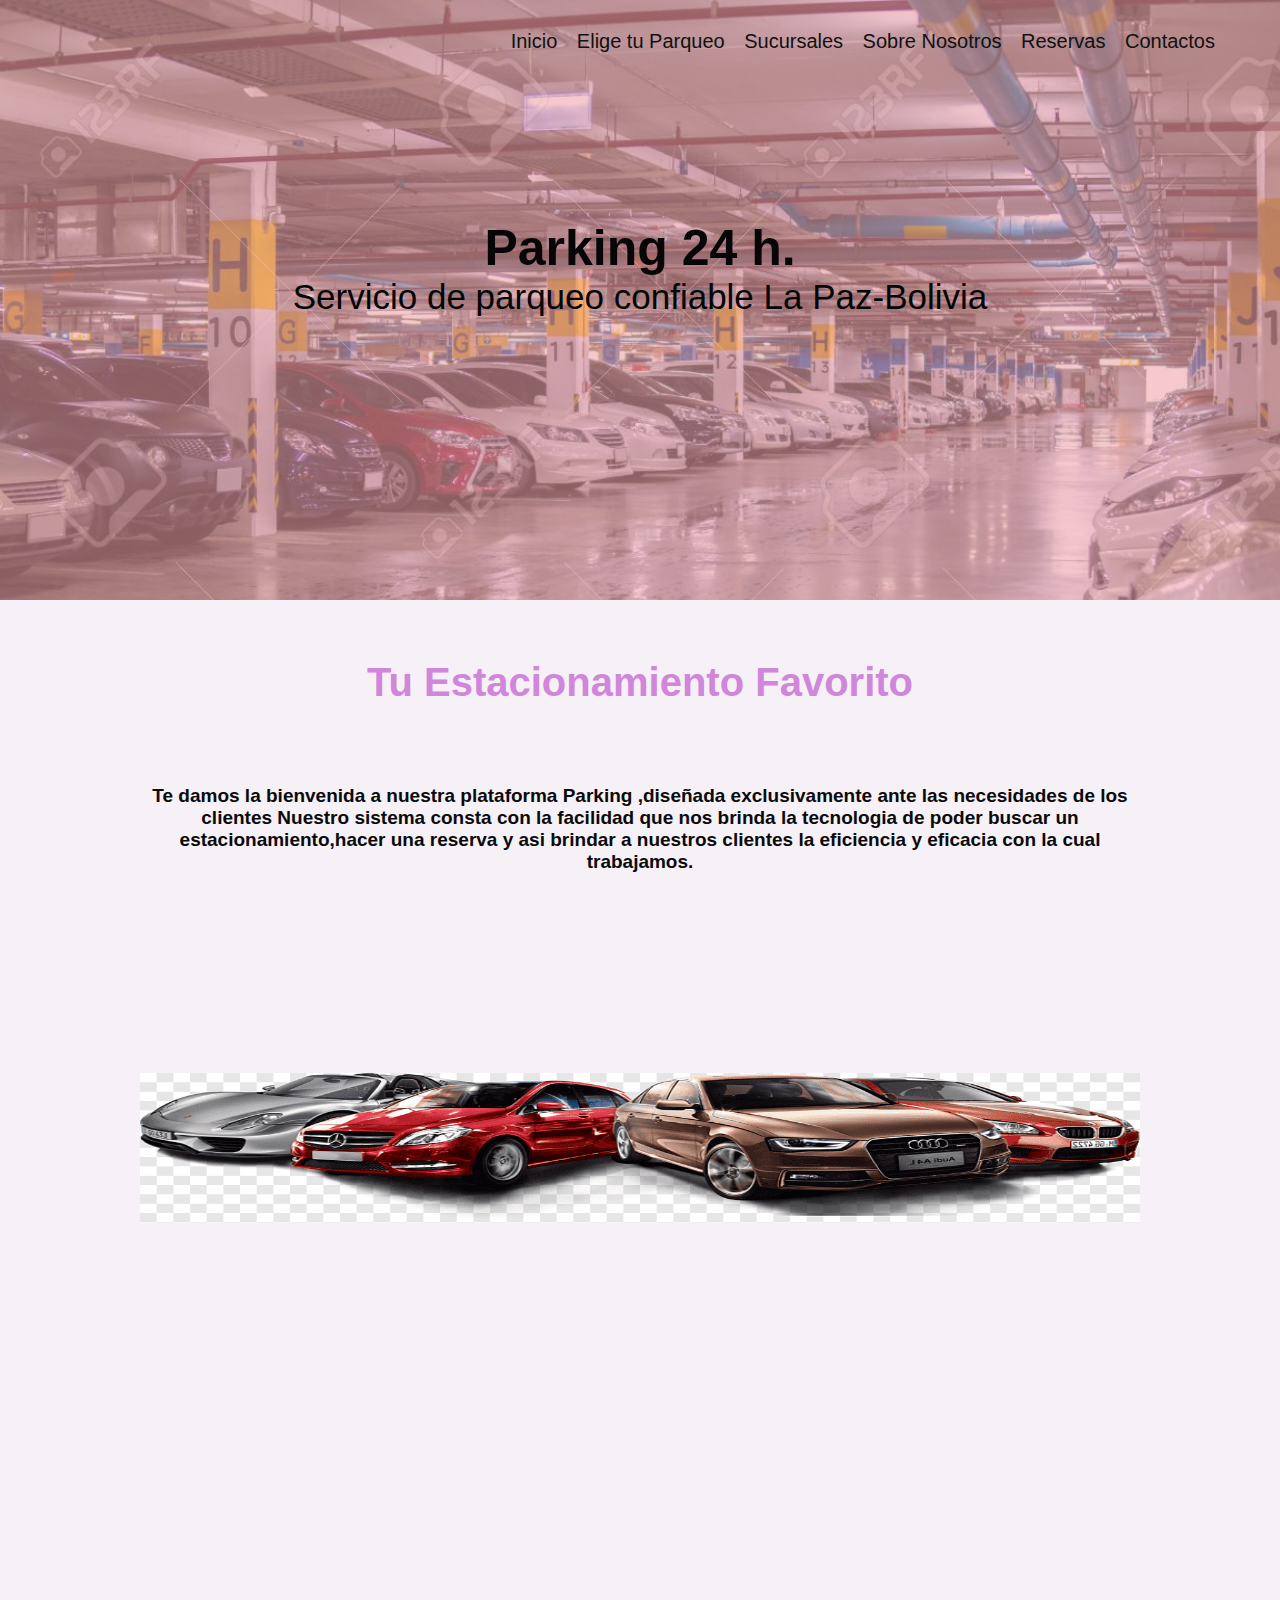
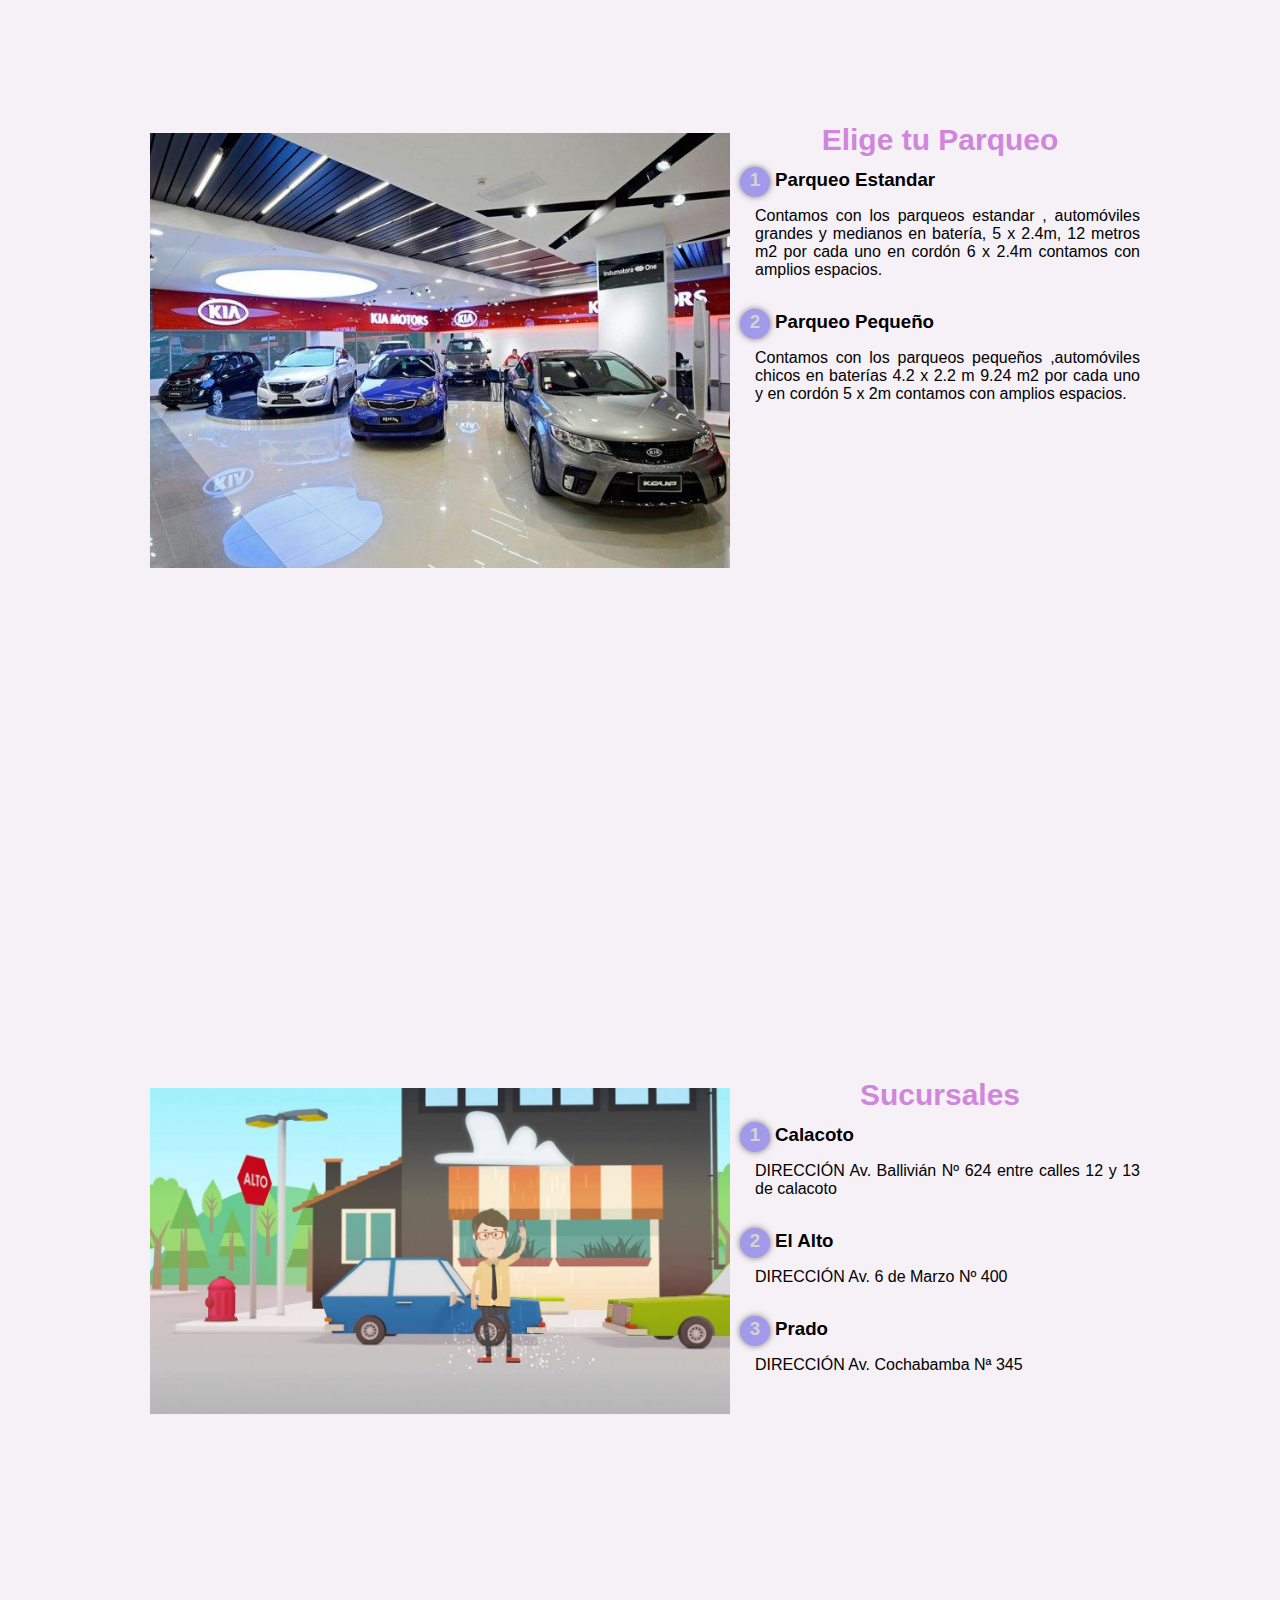
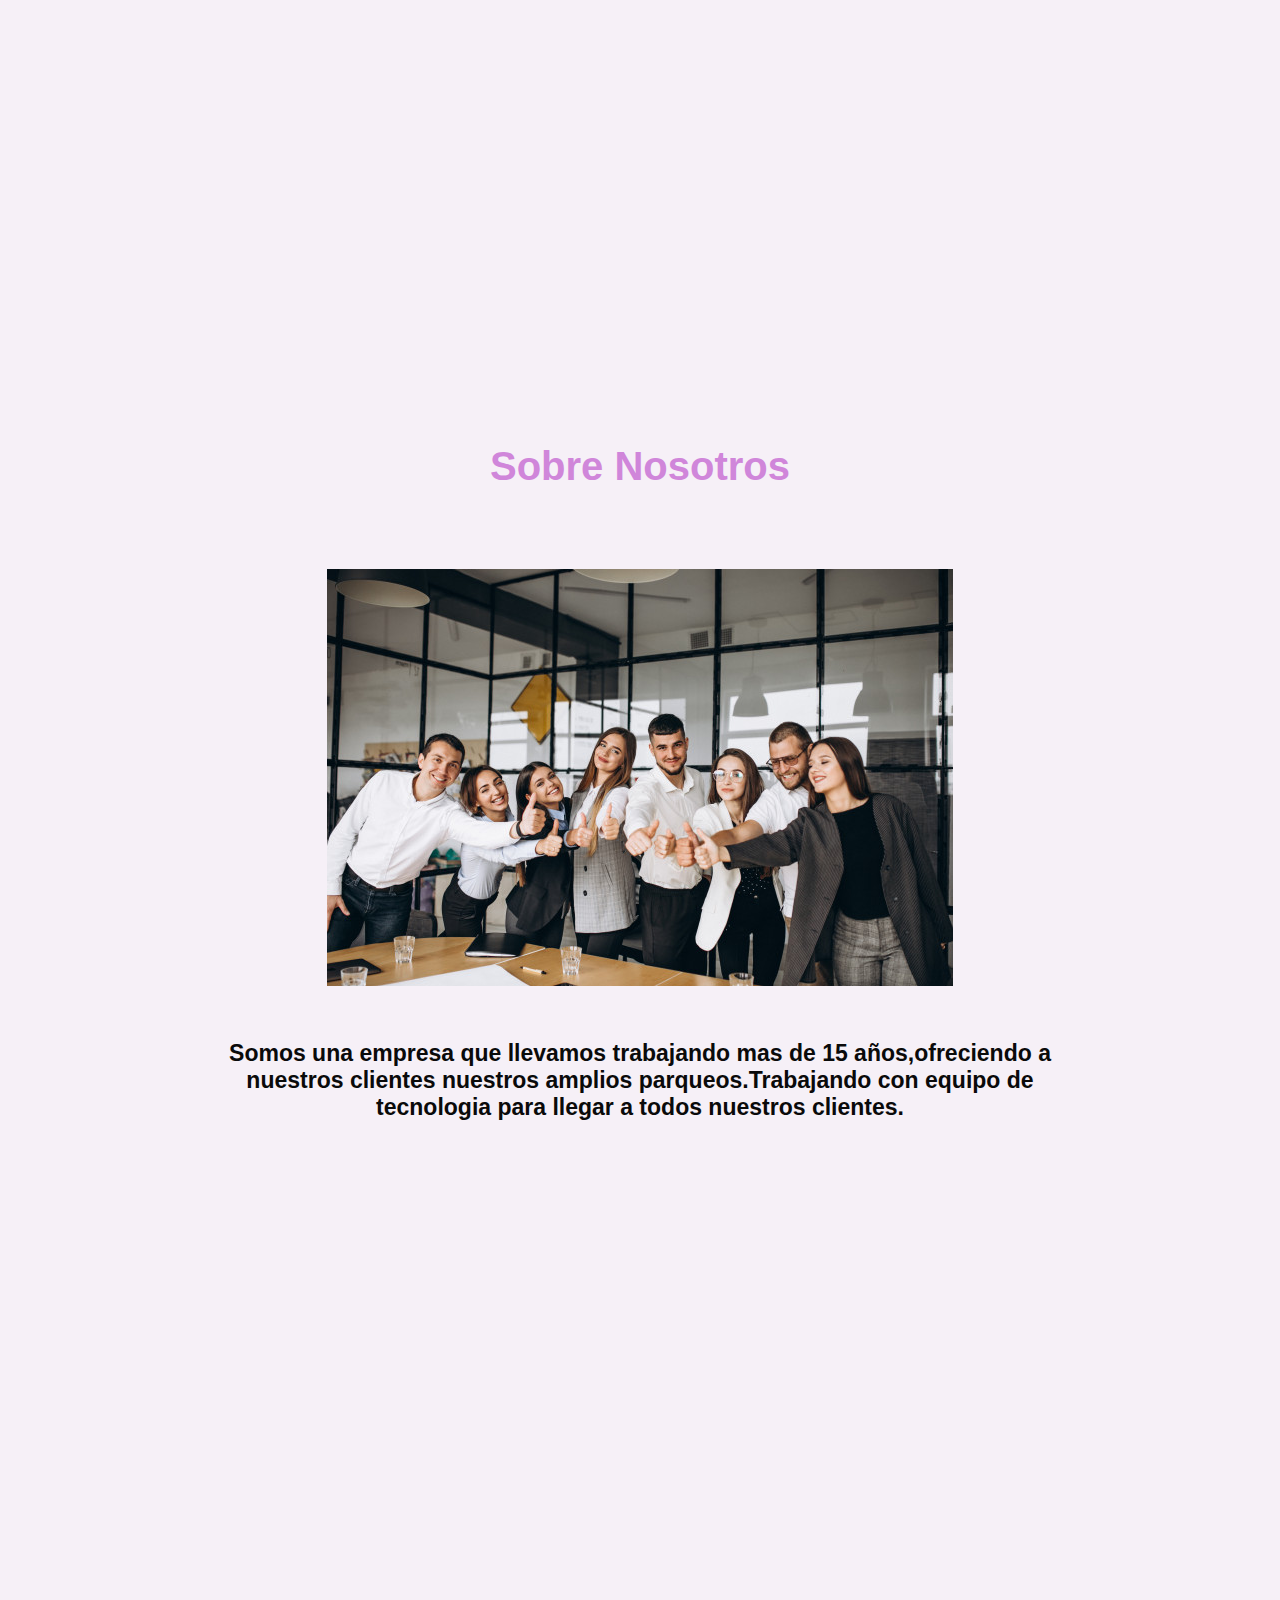
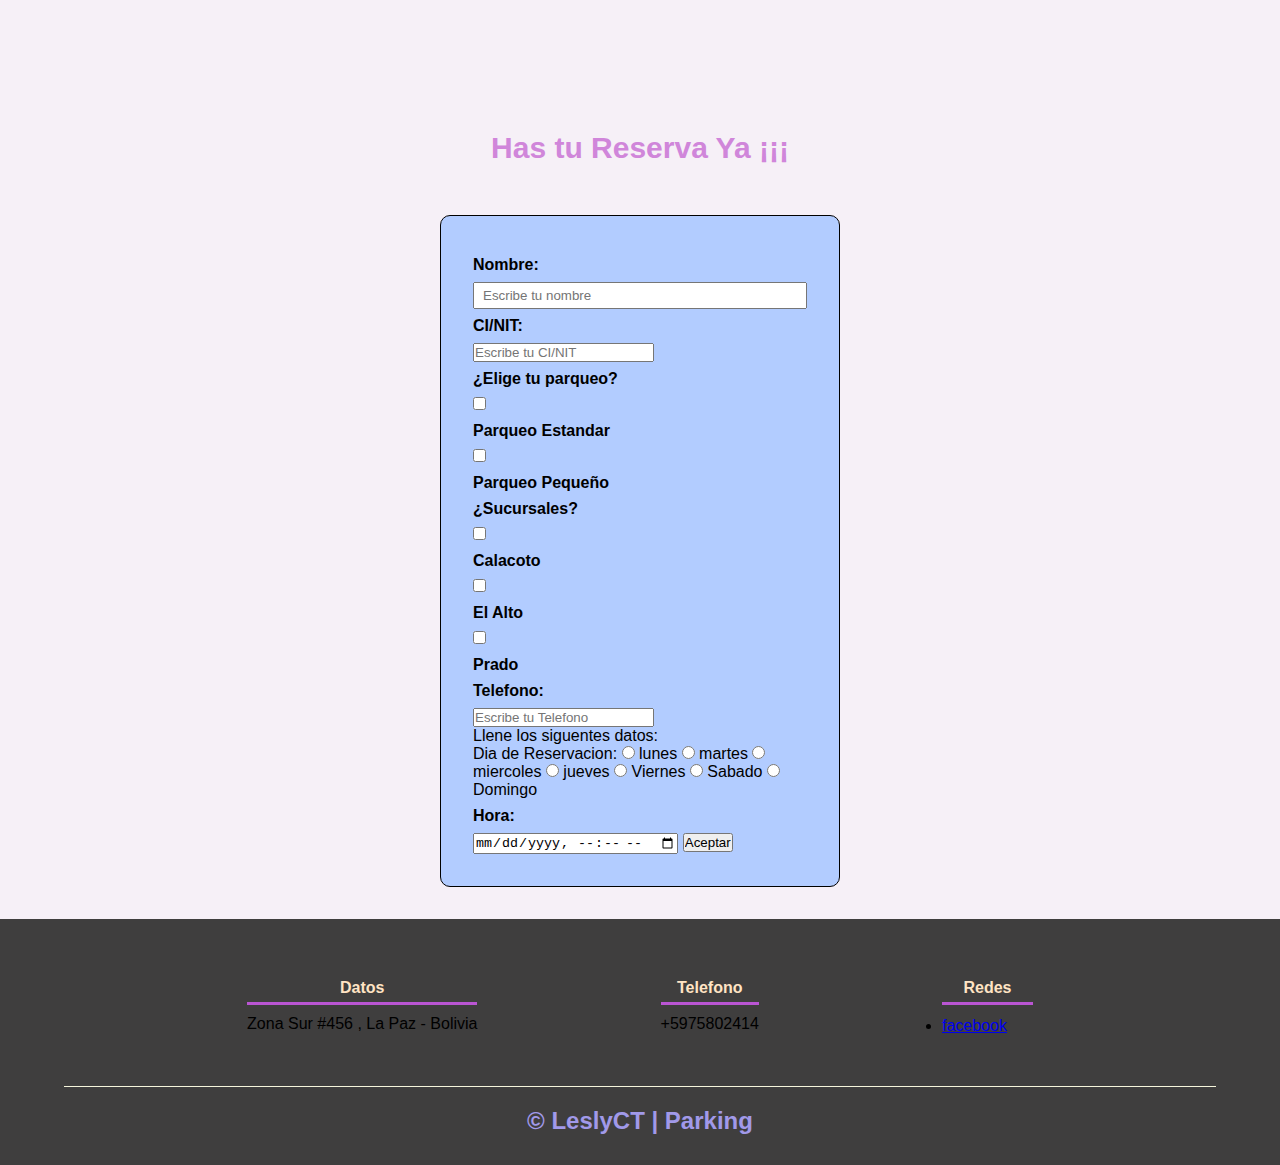
==== frontend/index.html @ 4c5ad849 "cambios dos" ====
<!DOCTYPE html>
<html lang="en">
<head>
    <meta charset="UTF-8">
    <meta name="viewport" content="width=device-width, initial-scale=1.0">
    <title>Parking</title>
    
    <link rel="shortcut icon" href="imagenes/valet-parking.png"type="image/x-icon">
    <link rel="stylesheet" href="css/estilos.css">
    
</head>
<body>
    <header>
        <nav>
            <a href="./index.html">Inicio</a>
            <a href="#servicio">Elige tu Parqueo</a>
            <a href="#servicios">Sucursales</a>
            <a href="#servicioss">Sobre Nosotros</a>
            <a href="#serviciosss">Reservas</a>
            <a href="#serviciossss">Contactos</a>

        </nav>
        <section class="texto-header">
            <h1>Parking 24 h.</h1>
           <h2>Servicio de parqueo confiable La Paz-Bolivia</h2>      
          </section>
        
        </header>
        <main>
            <section class="contenedor sobre-nosotros" >
            <h2 class="titulo">Tu Estacionamiento Favorito</h2>
            <h2 class ="texto-principal">Te damos la bienvenida a nuestra plataforma Parking ,diseñada exclusivamente ante las necesidades de los clientes 
                Nuestro sistema consta con la facilidad que nos brinda la tecnologia de poder buscar un estacionamiento,hacer una reserva y asi brindar a nuestros clientes la eficiencia y eficacia con la cual trabajamos.
            </h2>
            <img src="imagenes/fila.png"alt=""class="image-about-usss">
            <div class="contenedor-sobre-nosotross">
                <img src="imagenes/triunfo-seguros-sucursales.jpg"alt=""class="image-about-us">
                <div class="contenido-texto-tituloo">
                    
                <div class="contenido-texto" id="servicio">
                    <h4>Elige tu Parqueo</h4>
                    <h3><span>1</span>Parqueo Estandar</h3>
                     <p>Contamos con los parqueos estandar , automóviles grandes y medianos en batería, 5 x 2.4m, 12 metros m2 por cada uno en cordón 6 x 2.4m contamos con amplios espacios.</p>
                    <h3><span>2</span>Parqueo Pequeño</h3>
                    <p>Contamos con los parqueos pequeños ,automóviles chicos en baterías 4.2 x 2.2 m 9.24 m2 por cada uno y en cordón 5 x 2m contamos con amplios espacios.</p>
                </div>
            </div>
        </div>
  
        <div class="contenedor-sobre-nosotrosss" id="servicios">
            <img src="imagenes/parqueo.jpg"alt=""class="image-about-uss">
            <div class="contenido-texto-titulooo">
                <h4>Sucursales</h4>
            <div class="contenido-textoo">
                <h3><span>1</span>Calacoto</h3>
                 <p>DIRECCIÓN
                    Av. Ballivián Nº 624 entre calles 12 y 13 de calacoto</p>
                <h3><span>2</span>El Alto</h3>
                <p>DIRECCIÓN
                    Av. 6 de Marzo Nº 400</p>
                    <h3><span>3</span>Prado</h3>
                <p>DIRECCIÓN
                    Av. Cochabamba Nª 345</p>
                </div>
            </div>
        </div>

                    
            </section>
            <section class="Sobre-Nosotros" id="servicioss">
                <div class="contenedor">
                    <h2 class="titulo">Sobre Nosotros</h2>
                    <div class="galeria-port">
                        <div class="port-texto">
                        <img src="imagenes/nosotros.jpg"alt="">
                     
                        <h5>Somos una empresa que llevamos trabajando mas de 15 años,ofreciendo a nuestros clientes nuestros amplios parqueos.Trabajando con equipo de tecnologia para llegar a todos nuestros clientes.</h5>
                    
                    </div>
                </div>
            </div>
  </section>

  <section class="reservas" id="serviciosss">
   <h6>Has tu Reserva Ya ¡¡¡</h6>
  
  <form action="#" name="FormularioReserva">
	<label for="nombre">Nombre:</label>
	<input type="text" id="nombre" name="nombre" placeholder="Escribe tu nombre" maxlength="30">

	<label for="email">CI/NIT:</label>
	<input type="number" id="ci/nit" name="ci/nit" placeholder="Escribe tu CI/NIT" required maxlength="30">


	<label for="Elige tu parqueo">¿Elige tu parqueo?</label>
	<div class="Elige tu parqueo">		
		<input type="checkbox" value="estandar" id="estandar"><label for="estandar">Parqueo Estandar</label>
		<input type="checkbox" value="pequeño" id="pequeño"><label for="pequeño">Parqueo Pequeño</label>
        </div>
        <label for="Sucursales">¿Sucursales?</label>
	<div class="Sucursales">		
		<input type="checkbox" value="calacoto" id="calacoto"><label for="calacoto">Calacoto</label>
        <input type="checkbox" value="el alto" id="el alto"><label for="el alto">El Alto</label>
        <input type="checkbox" value="prado" id="prado"><label for="prado">Prado</label>
        </div>

        <label for="telefono">Telefono:</label>
	<input type="number" id="telefono" name="telefono" placeholder="Escribe tu Telefono" required maxlength="30">
<p>Llene los siguentes datos:</p>

<p>Dia de Reservacion:
    <input type="radio" name="dia" value="dia" required> lunes
    <input type="radio" name="dia" value="dia"  required> martes
    <input type="radio" name="dia" value="dia" required> miercoles
    <input type="radio" name="dia" value="dia" required> jueves
    <input type="radio" name="dia" value="dia" required> Viernes
    <input type="radio" name="dia" value="dia" required> Sabado 
    <input type="radio" name="dia" value="dia" required> Domingo
</p>
</p>
    <label for="hora">Hora:</label>
	<input type="datetime-local" id="hora" name="hora" placeholder="" required maxlength="30">
<input type="submit" value="Aceptar">
        
      </section>
   </form>
 

<footer>
<div class="contenedor-footer" id="serviciossss">
    <div class="content-foo">
        <h4>Datos</h4>
        <p>Zona Sur #456 , La Paz - Bolivia</p>
    </div>
    <div class="content-foo">
        <h4>Telefono</h4>
        <p>+5975802414</p>
    </div>
    <div class="content-foo">
        <h4>Redes</h4>
        <li class="zoom-social_icons-list__item">
            <a class="zoom-social_icons-list__link"href="https://www.facebook.com/Parking-102923824950689" target="_blank" >
                <span class="screen-reader-text">facebook</span><span class="zoom-social_icons-list-span socicon socicon-facebook" data-hover-rule="color" data-hover-color="#3b5998" style="color : #3b5998; font-size: 18px; padding:13px" ></span>
</a>
        </li>
    </div>
</div>

<h2 class="titulo-final">&copy; LeslyCT | Parking</h2>
 </footer>
</body>
</html>
---- frontend/css/estilos.css ----
*{
    margin: 0;
    padding: 0%;
    box-sizing: border-box;
}
body{
    font-family: sans-serif;
    background:rgb(246, 240, 247);
}
.contenedor{
    padding: 60px 0;
    width: 90%;
    max-width: 1000px;
    margin: auto;
    overflow: hidden;
}
.titulo{
    color:rgb(208, 134, 218);
    font-size: 40px;
    text-align: center;
    margin-bottom: 80px;
    
}
.texto-principal{
    font-family: 'Lucida Sans', 'Lucida Sans Regular', 'Lucida Grande', 'Lucida Sans Unicode', Geneva, Verdana, sans-serif;
   font-size: 19px;
    text-align:center;
    margin-bottom: 200px;
    color: rgb(10, 10, 10);
}
.image-about-usss{
   
    width: 1000px;
    height: 150px;
    
    display: block;
    margin-bottom: 500px;
      }
/*header fondo principal */
header{
    width: 100%;
    height: 600px;
 background: #f5d8da;
  /* fallback for old browsers */
    background: -webkit-linear-gradient(to right, #f1a2a993, #f1a2a993); 
    /* Chrome 10-25, Safari 5.1-6 */
    background: linear-gradient(to right, #f1a2a993, #f1a2a993 ),url(../imagenes/86717401-estacionamiento-subterráneo-de-centro-comercial-edificio-comercial.jpg);
     background-size:cover;
    background-attachment: fixed;
    position: relative;
}
nav{
    text-align: right;
    padding: 30px 50px 0 0;
}
nav > a{
    color: #101111;
    font-family: sans-serif;
    font-size: 20px;
    text-decoration: none;
    margin-right: 15px;
}
nav > a:hover{
  
    text-decoration: underline;
  }

header .texto-header{
    display:flex;
    height: 430px;
    width: 100%;
    align-items: center;
    justify-content: center;
    flex-direction: column;
    text-align: center;
}
.texto-header h1{
    font-size: 50px;
    color: rgb(7, 6, 6);
}
.texto-header h2{
    font-size: 35px;
    font-weight: 300;
    color: rgb(4, 5, 5);
}
.contenedor-sobre-nosotross{
    display: flex;
    justify-content: space-evenly;
   
}

  
.image-about-us{
    padding: 10px;
    margin-bottom: 500px;
  float: left;
    width: 60%;
   }

.contenido-texto h3{
    margin-bottom: 10px;
}
.contenido-texto-tituloo h4{
    color:rgb(208, 134, 218);
    font-size: 30px;
    text-align: center;
    margin-bottom: 10px;
    
    }
.contenido-texto h3 span{
    background-color: rgb(161, 153, 233);
    color: rgb(212, 211, 209);
    border-radius: 50%;
    display: inline-block;
    text-align: center;
    width: 30px;
    height: 30px;
    padding: 2px;
    box-shadow: 0 0 6px 0 rgb(0,0,0, .5);
    margin-right: 5px;
}
.contenido-texto p{
    padding: 0px 0px 30px 15px;
    font-weight: 300;
    text-align: justify;
}

/*sucursal*/
.contenedor-sobre-nosotrosss{
    
    display: flex;
    justify-content: space-evenly;
}
.image-about-uss{
   
    padding: 10px;
    margin-bottom: 500px;
  float: left;
    width: 60%;
    }

.contenido-textoo h3{
    margin-bottom: 10px;
}

.contenido-texto-titulooo h4{
    color:rgb(208, 134, 218);
    font-size: 30px;
    text-align: center;
    margin-bottom: 10px;
    
    
   
}
.contenido-textoo h3 span{
    background-color: rgb(161, 153, 233);
    color: rgb(212, 211, 209);
    border-radius: 50%;
    display: inline-block;
    text-align: center;
    width: 30px;
    height: 30px;
    padding: 2px;
    box-shadow: 0 0 6px 0 rgb(0,0,0, .5);
    margin-right: 5px;
}


.contenido-textoo p{
    padding: 0px 0px 30px 15px;
    font-weight: 300;
    text-align: justify;
}

.galeria-port{
text-align: center;
margin-bottom: 500px;
}
.port-texto h5{
    font-size: 23px;
    color: rgb(10, 10, 10);
  padding: 50px;
  margin-bottom: 10px;
  text-align: center;
  font-family: 'Lucida Sans', 'Lucida Sans Regular', 'Lucida Grande', 'Lucida Sans Unicode', Geneva, Verdana, sans-serif;
}
/*reservas*/
.reservas h6 {
 color:rgb(208, 134, 218);
    font-size: 30px;
    text-align: center;
    margin-bottom: 50px;
}


form{
	width:400px;
	padding:32px;
	border:1px solid #000;
	border-radius:10px;
	margin:32px auto;
	background-color:#b2ccff;
}
input[type="text"],select,textarea{
	display:block;
	padding:4px 8px;
	width:100%;
	margin:8px 0;
}
textarea{height:96px;resize:none;}


label{
	font-weight:bold;
	display:block;
	margin:8px 0;
}




footer{
    background: rgb(63, 62, 62);
    padding: 60px 0 30px 0;
    margin: auto;
    overflow: hidden;    
}
.contenedor-footer{
    display: flex;
    width: 90%;
    justify-content: space-evenly;
    margin: auto;
    padding-bottom: 50px;
    border-bottom: 1px solid beige;
}
.content-foo {
    text-align: center;
}
.content-foo h4{
    color: bisque;
    border-bottom: 3px solid mediumorchid;
    padding-bottom: 5px;
    margin-bottom: 10px;

}
.content-foo p{
    color:black
}

.titulo-final{
    text-align: center;
    font-size: 24px;
    margin: 20px 0 0 0;
    color:rgb(161, 153, 233);
}
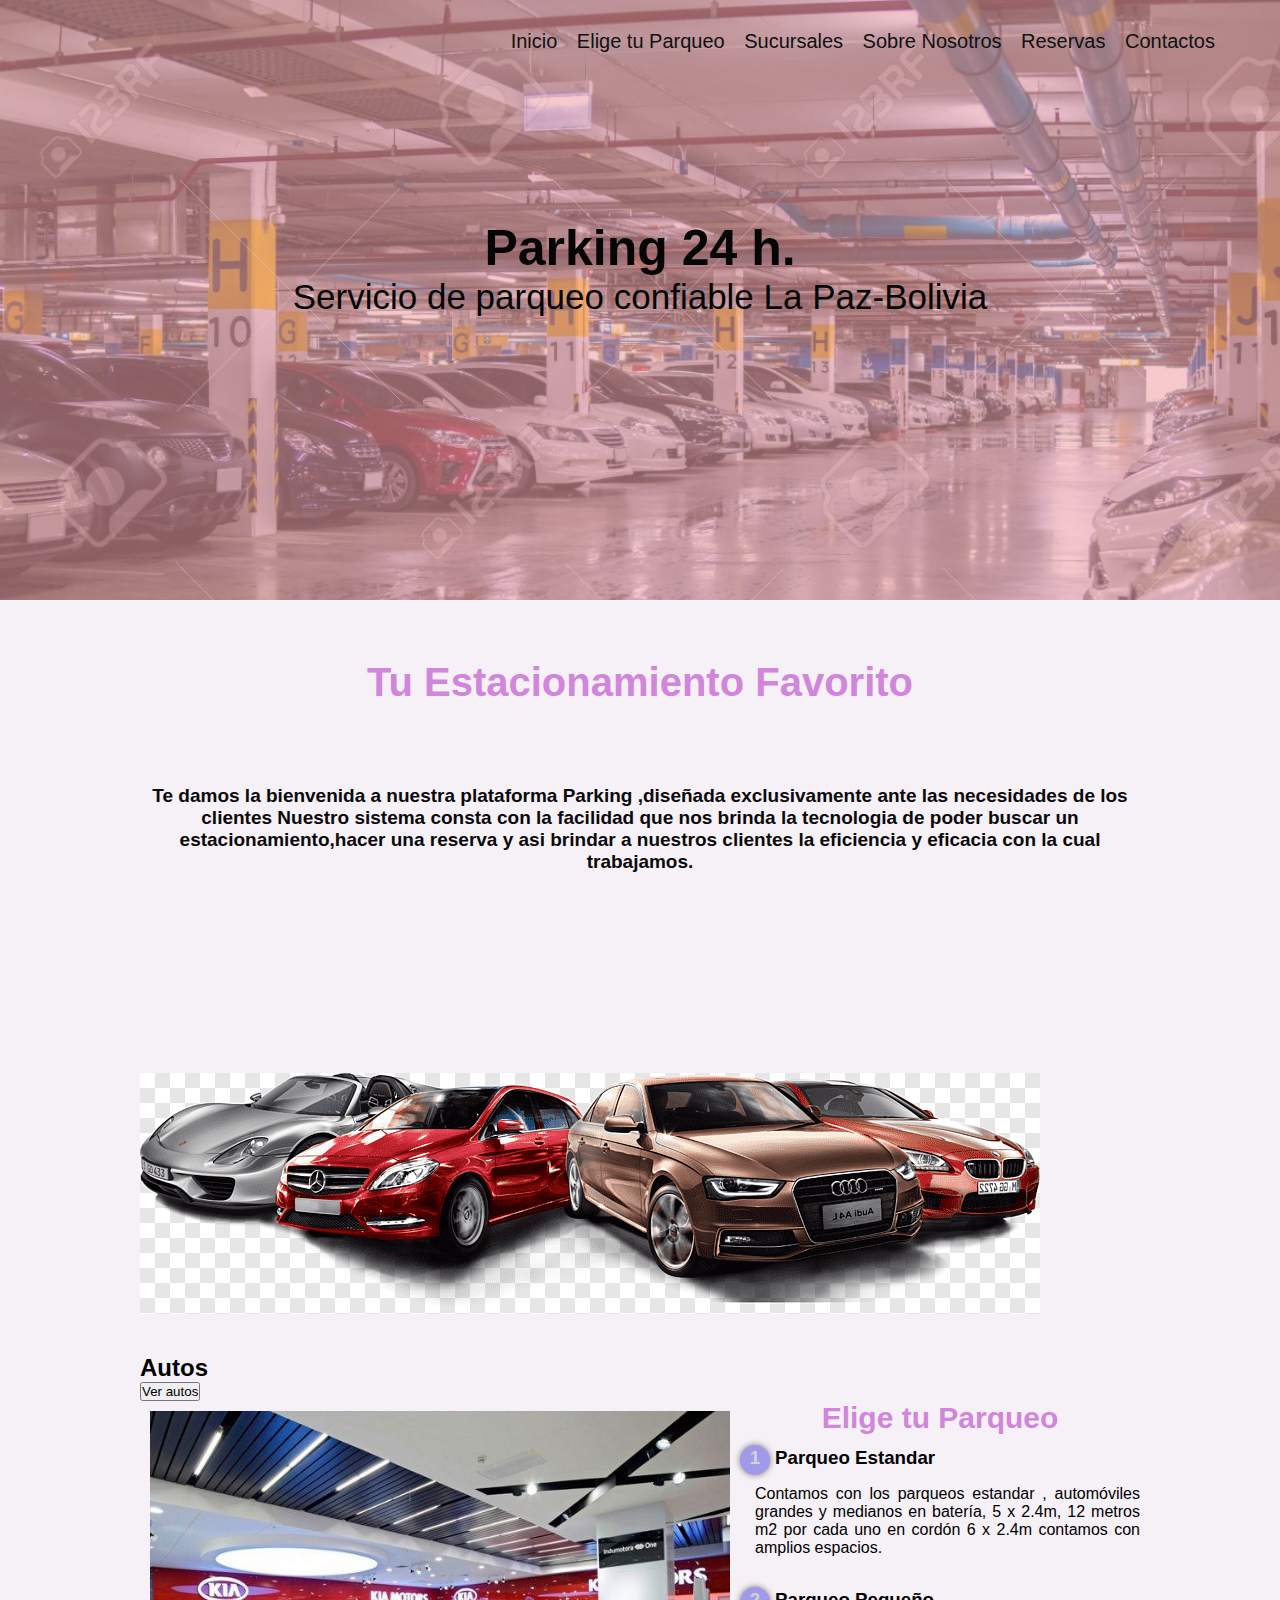
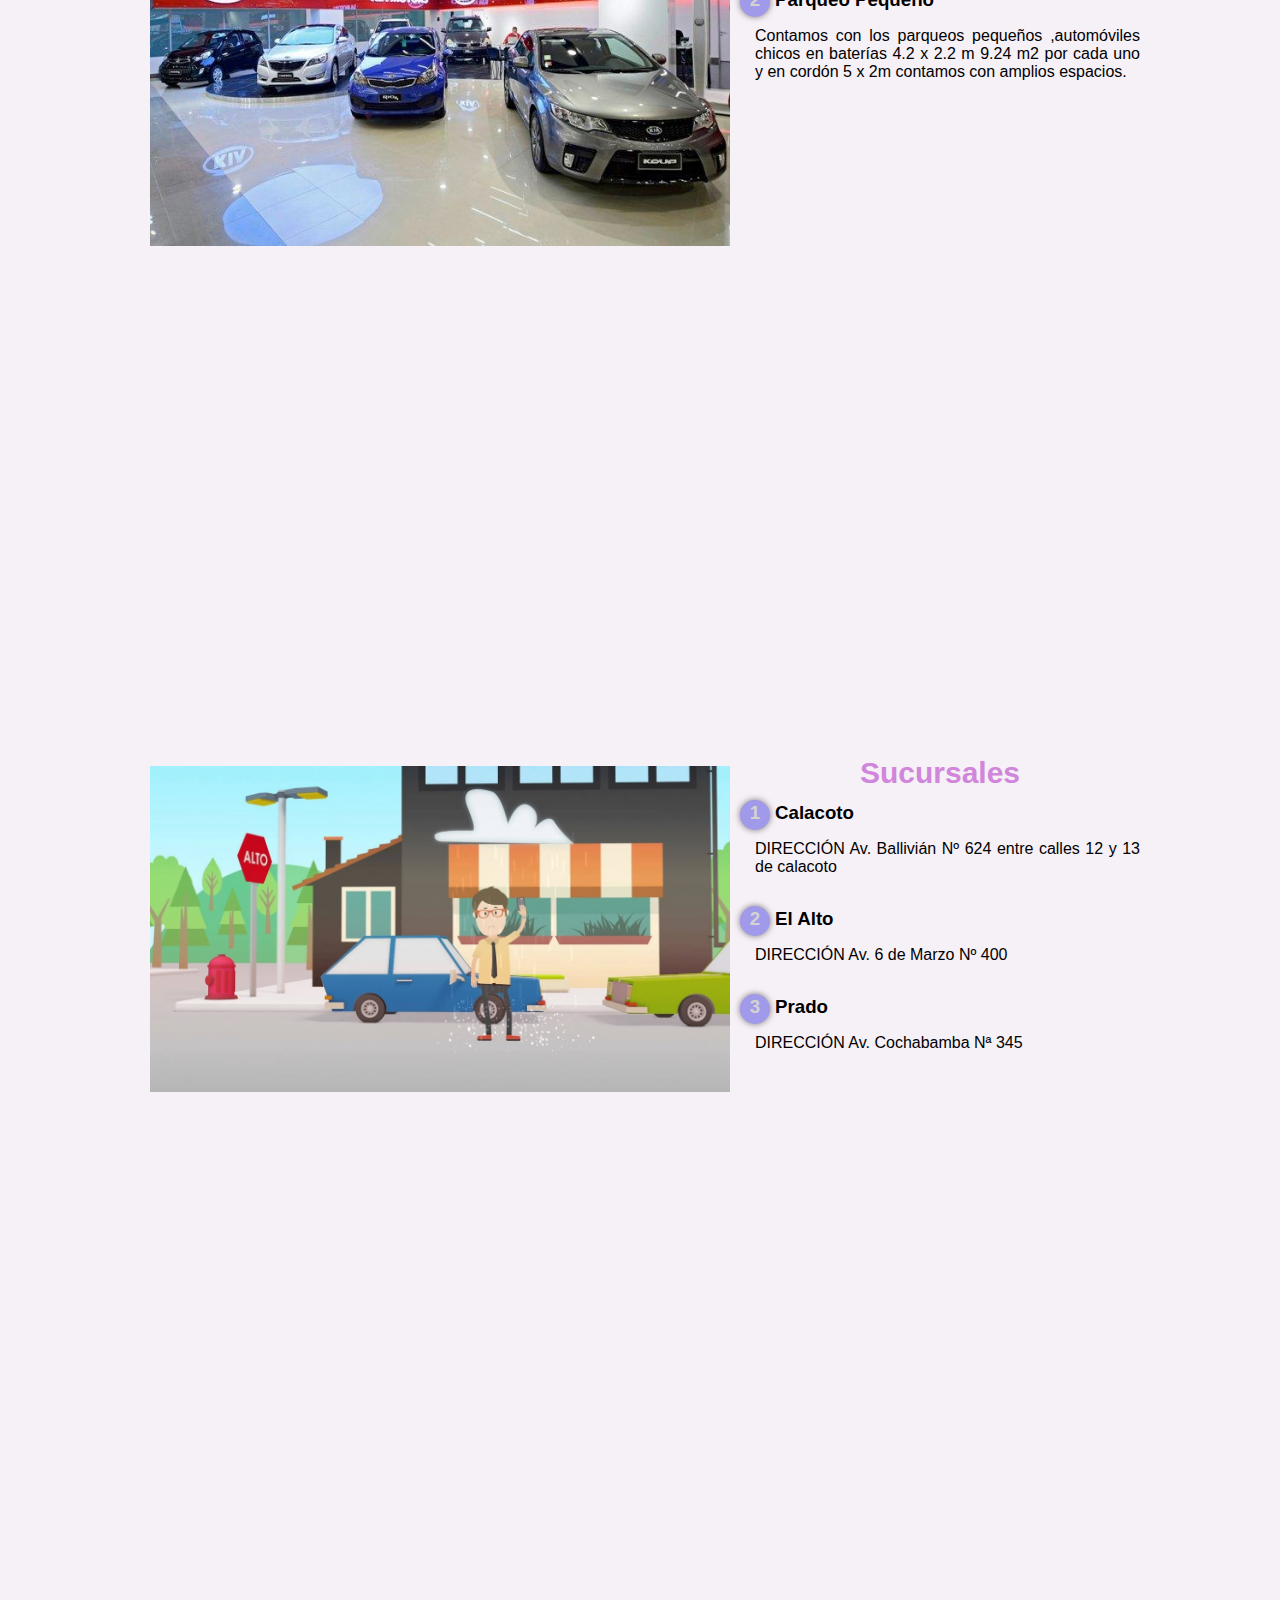
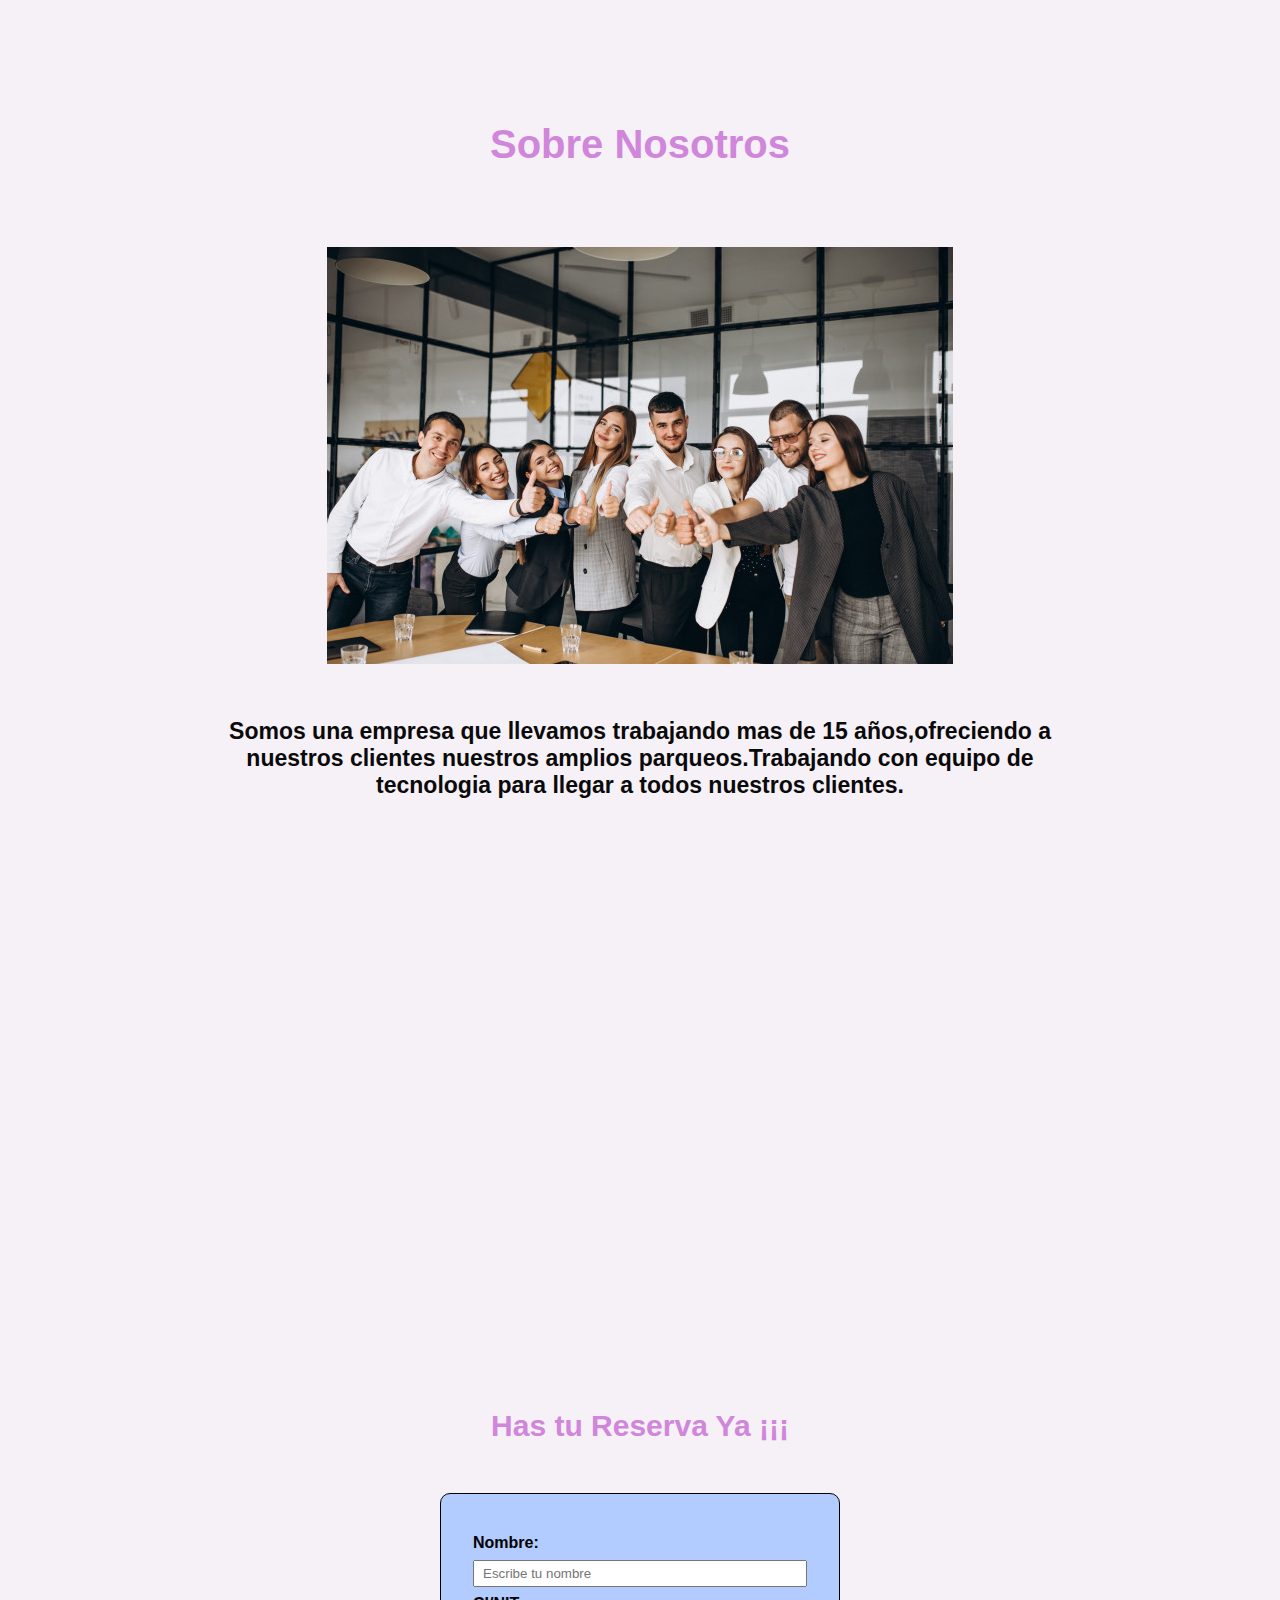
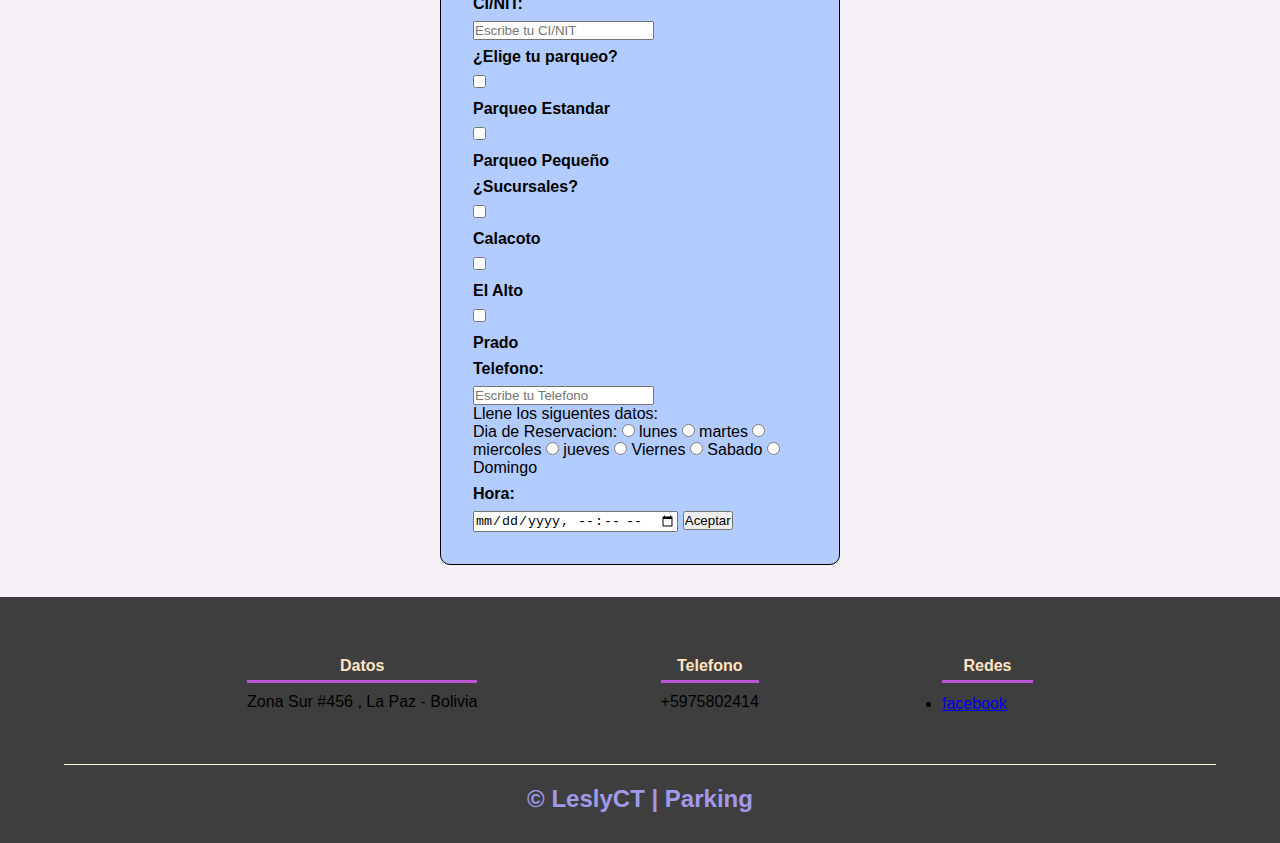
==== commit 7bc509b5: "cambios final" ====
--- a/frontend/index.html
+++ b/frontend/index.html
@@ -32,7 +32,16 @@
             <h2 class ="texto-principal">Te damos la bienvenida a nuestra plataforma Parking ,diseñada exclusivamente ante las necesidades de los clientes 
                 Nuestro sistema consta con la facilidad que nos brinda la tecnologia de poder buscar un estacionamiento,hacer una reserva y asi brindar a nuestros clientes la eficiencia y eficacia con la cual trabajamos.
             </h2>
-            <img src="imagenes/fila.png"alt=""class="image-about-usss">
+            <img src="imagenes/fila.png" alt="" >
+			<br />
+			<br />
+			<br />
+			<h2>Autos</h2>
+			<button id="btnautos"> Ver autos </button>
+			<div id="resultados"></div>
+			
+			
+			
             <div class="contenedor-sobre-nosotross">
                 <img src="imagenes/triunfo-seguros-sucursales.jpg"alt=""class="image-about-us">
                 <div class="contenido-texto-tituloo">
@@ -148,6 +157,31 @@
 
 <h2 class="titulo-final">&copy; LeslyCT | Parking</h2>
  </footer>
+ <script>
+  function init(){
+	var resultados = document.getElementById("resultados"); 
+	fetch("http://localhost/leslie/Parking/backend/Usuario.php")
+		.then(function(resp){
+			return resp.json();		
+		})
+		.then(function(data){
+			console.log(data);	
+			var ht = '';
+			for(var dt of data){
+				ht += "<h4>Marca: "+dt.marca +" Año: "+dt.anio+""+"</h4>";
+			}
+			
+			resultados.innerHTML = ht;
+			
+		})
+ }
+ 
+ window.onload = function() {
+ document.getElementById("btnautos").addEventListener("click",function(){init()})
+	//init();
+ };
+
+ </script>
 </body>
 </html>
 
